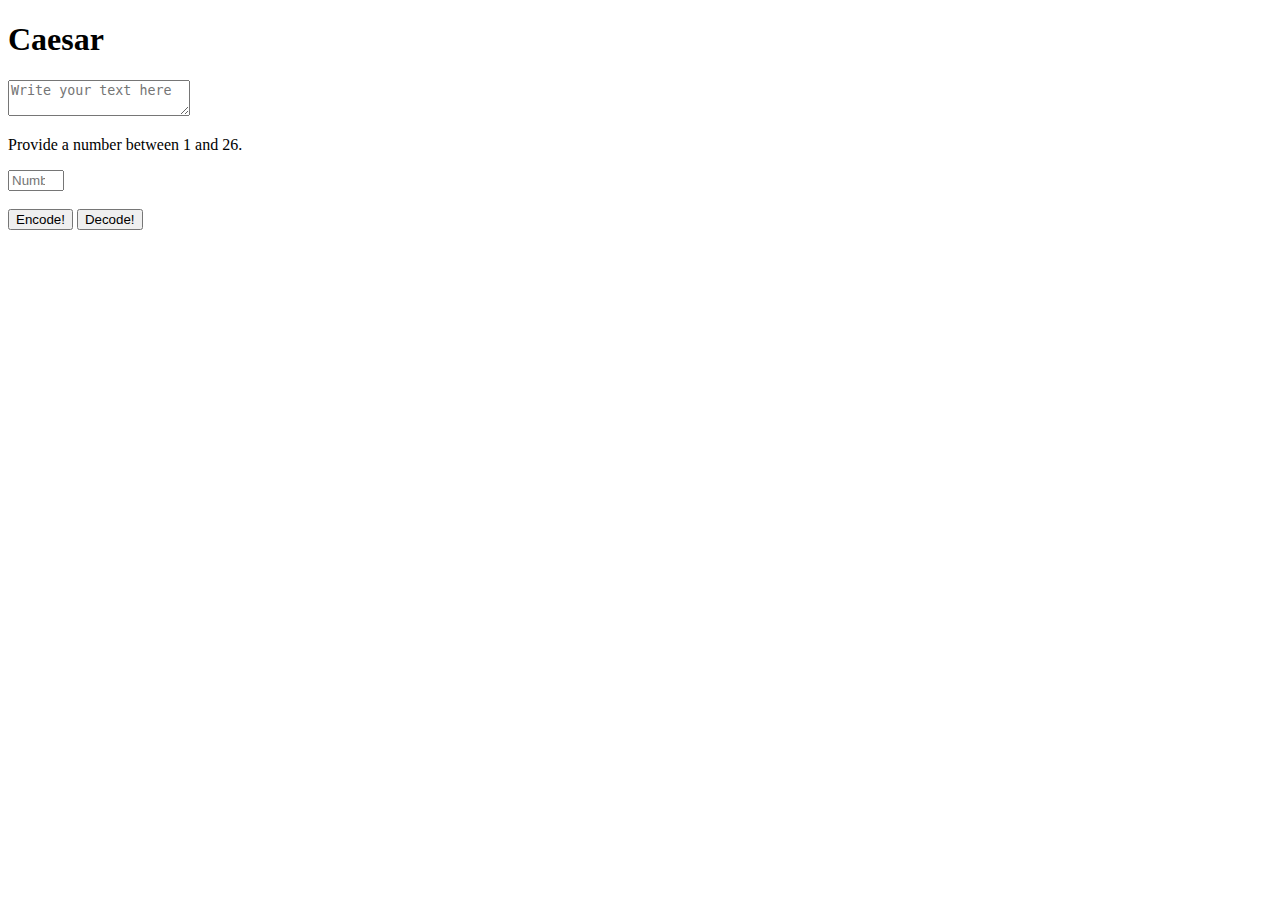
==== index.html @ 8267b566 "added caesar cipher" ====
<!DOCTYPE html>
<html>
  <head>
    <title>Cipher Cracker</title>
  </head>
  
  <body>
    <h1>Caesar</h1>
    <!--<h2>Encode a message!</h2>-->
    <textarea id="userInput" placeholder="Write your text here"></textarea> <br/>
    <p>Provide a number between 1 and 26.</p>
    <input id="shifter" type="number" placeholder="Number" min="1" max="26"/><br/><br/>
    <button id="encoder">Encode!</button>
    <button id="decoder">Decode!</button>
    <p id="outputResult"></p>
    
    <!--<script src="caesar2.js"></script>-->
    <script src="caesar3.js"></script>
    <script src="vigenere.js"></script>
    <script src="caesarTests.js"></script>
    <script src="decoderTests.js"></script>
  </body>
</html>
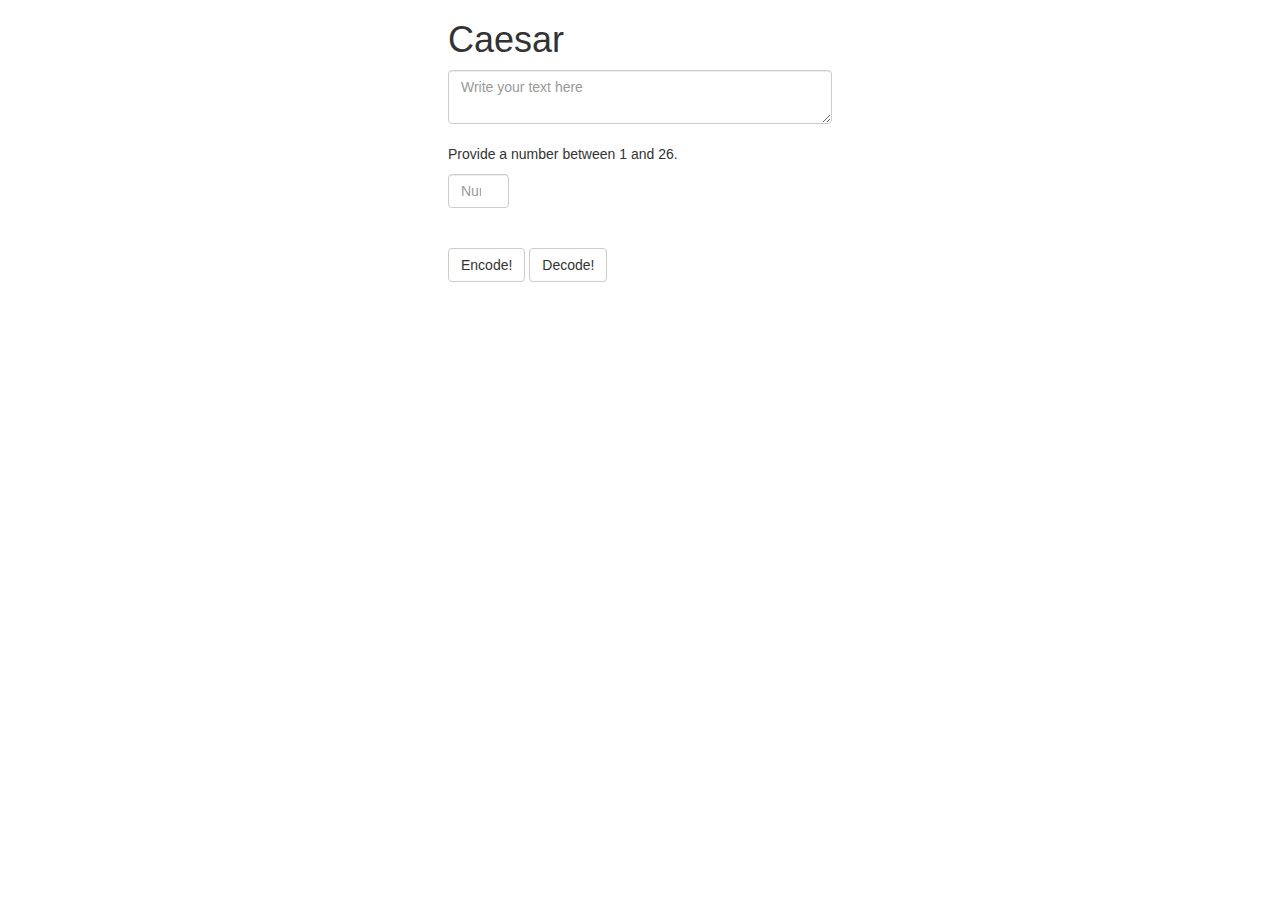
==== commit c8c26698: "added bootstrap. made js and css folders and put the js and css files there" ====
--- a/index.html
+++ b/index.html
@@ -2,22 +2,30 @@
 <html>
   <head>
     <title>Cipher Cracker</title>
+    <link rel="stylesheet" type="text/css" href="bootstrap-3.3.6-dist/css/bootstrap.min.css" />
+    <link rel="stylesheet" type="text/css" href="css/style.css" />
   </head>
   
   <body>
-    <h1>Caesar</h1>
-    <!--<h2>Encode a message!</h2>-->
-    <textarea id="userInput" placeholder="Write your text here"></textarea> <br/>
-    <p>Provide a number between 1 and 26.</p>
-    <input id="shifter" type="number" placeholder="Number" min="1" max="26"/><br/><br/>
-    <button id="encoder">Encode!</button>
-    <button id="decoder">Decode!</button>
-    <p id="outputResult"></p>
+    <div id="caesarContainer">
+      <h1>Caesar</h1>
+      <textarea class="form-control" id="userInput" placeholder="Write your text here"></textarea> <br/>
+      <p>Provide a number between 1 and 26.</p>
+      <input class="form-control" id="shifter" type="number" placeholder="Number" min="1" max="26"/><br/><br/>
+      <button class="btn btn-default" id="encoder">Encode!</button>
+      <button class="btn btn-default" id="decoder">Decode!</button>
+      <p id="outputResult"></p>
+    </div>
+      
     
-    <!--<script src="caesar2.js"></script>-->
-    <script src="caesar3.js"></script>
-    <script src="vigenere.js"></script>
-    <script src="caesarTests.js"></script>
-    <script src="decoderTests.js"></script>
+    <script src="jquery-2.2.1.min.js"></script>
+    <script src="bootstrap-3.3.6-dist/js/bootstrap.min.js"></script>
+    <script src="js/caesar.js"></script>
+    <script src="js/vigenere.js"></script>
+    
+    <!--used for automated testing-->
+    <script src="js/caesarTests.js"></script>
+    <script src="js/decoderTests.js"></script>
+    
   </body>
 </html>--- a/css/style.css
+++ b/css/style.css
@@ -0,0 +1,8 @@
+#caesarContainer{
+  width: 30%;
+  margin: 0 auto;
+}
+
+#shifter{
+  width:16%;
+}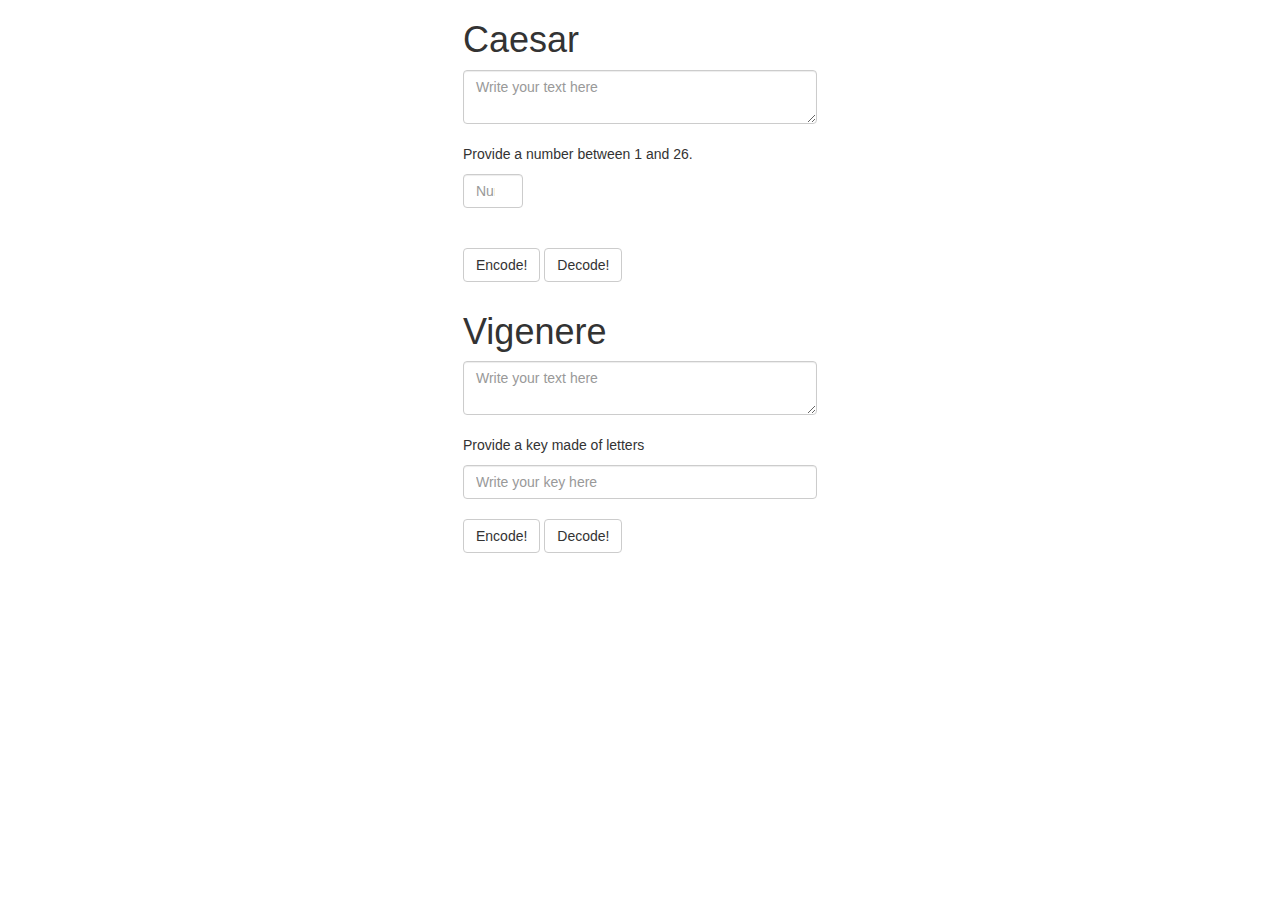
==== commit 69864ca6: "did vigenere" ====
--- a/index.html
+++ b/index.html
@@ -7,7 +7,8 @@
   </head>
   
   <body>
-    <div id="caesarContainer">
+    
+    <div class="container">
       <h1>Caesar</h1>
       <textarea class="form-control" id="userInput" placeholder="Write your text here"></textarea> <br/>
       <p>Provide a number between 1 and 26.</p>
@@ -18,7 +19,17 @@
     </div>
       
     
-    <script src="jquery-2.2.1.min.js"></script>
+    <div class="container">
+      <h1>Vigenere</h1>
+      <textarea class="form-control" id="textToEdit" placeholder="Write your text here"></textarea> <br/>
+      <p>Provide a key made of letters</p>
+      <input class="form-control" id="vigKey" placeholder="Write your key here" /> <br/>
+      <button class="btn btn-default" id="vigenereEncoder">Encode!</button>
+      <button class="btn btn-default" id="vigenereDecoder">Decode!</button>
+      <p id="vigenereOutput"></p>
+    </div>
+    
+    <script src="js/jquery-2.2.1.min.js"></script>
     <script src="bootstrap-3.3.6-dist/js/bootstrap.min.js"></script>
     <script src="js/caesar.js"></script>
     <script src="js/vigenere.js"></script>
--- a/css/style.css
+++ b/css/style.css
@@ -1,8 +1,8 @@
-#caesarContainer{
+.container{
   width: 30%;
   margin: 0 auto;
 }
 
 #shifter{
-  width:16%;
+  width:17%;
 }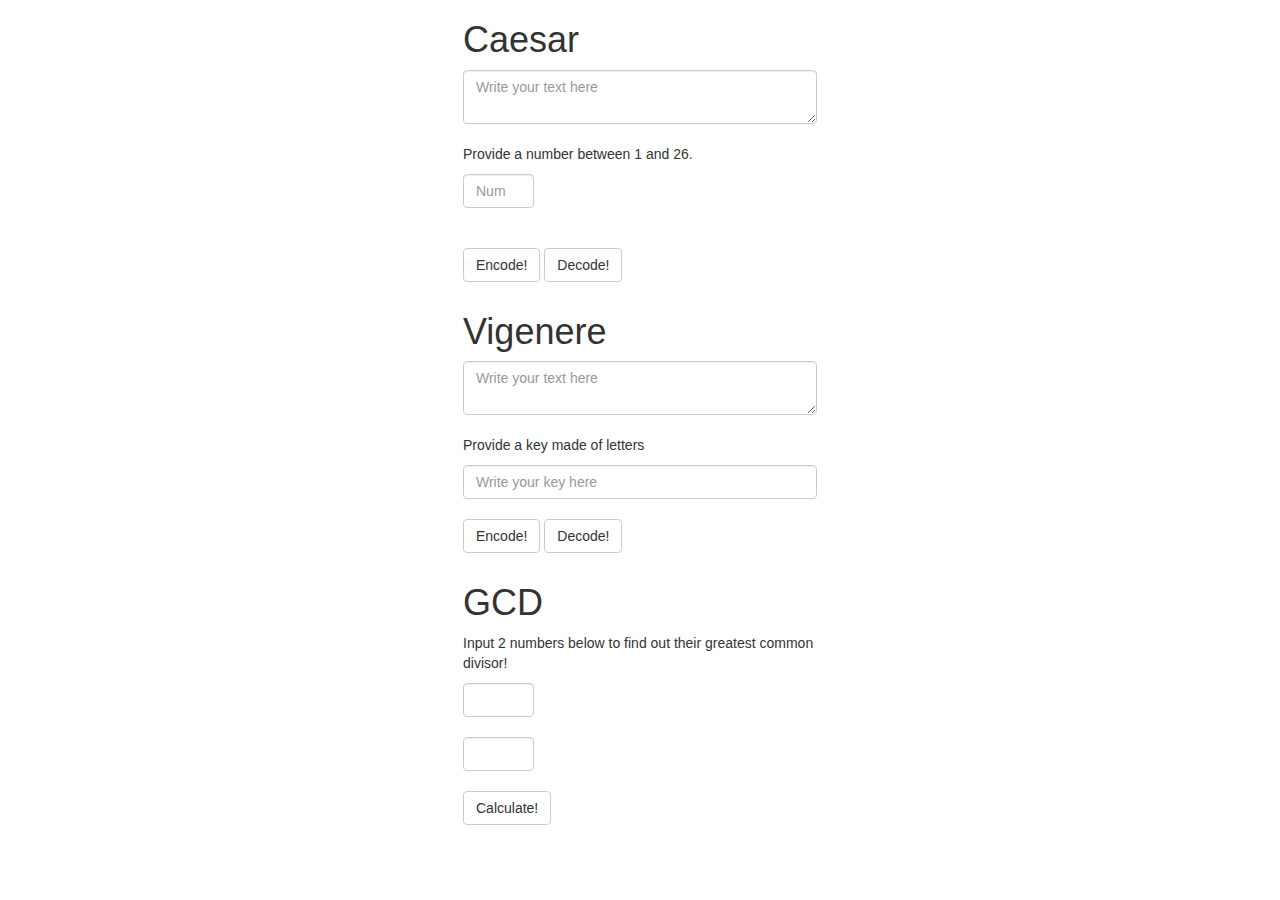
==== commit 79be8165: "added gcd calculator" ====
--- a/index.html
+++ b/index.html
@@ -29,10 +29,21 @@
       <p id="vigenereOutput"></p>
     </div>
     
+      
+    <div class="container">
+        <h1>GCD</h1>
+        <p>Input 2 numbers below to find out their greatest common divisor!</p>
+        <input class="form-control numField" id="num1" type="number" /> <br/>
+        <input class="form-control numField" id="num2" type="number" /> <br/>
+        <button class="btn btn-default" id="calcButton">Calculate!</button>
+      <p id="gcdResult"></p>
+    </div>
+      
     <script src="js/jquery-2.2.1.min.js"></script>
     <script src="bootstrap-3.3.6-dist/js/bootstrap.min.js"></script>
     <script src="js/caesar.js"></script>
     <script src="js/vigenere.js"></script>
+    <script src="js/gcd.js"></script>
     
     <!--used for automated testing-->
     <script src="js/caesarTests.js"></script>
--- a/css/style.css
+++ b/css/style.css
@@ -3,6 +3,6 @@
   margin: 0 auto;
 }
 
-#shifter{
-  width:17%;
-}+#shifter, .numField{
+  width:20%;
+}
